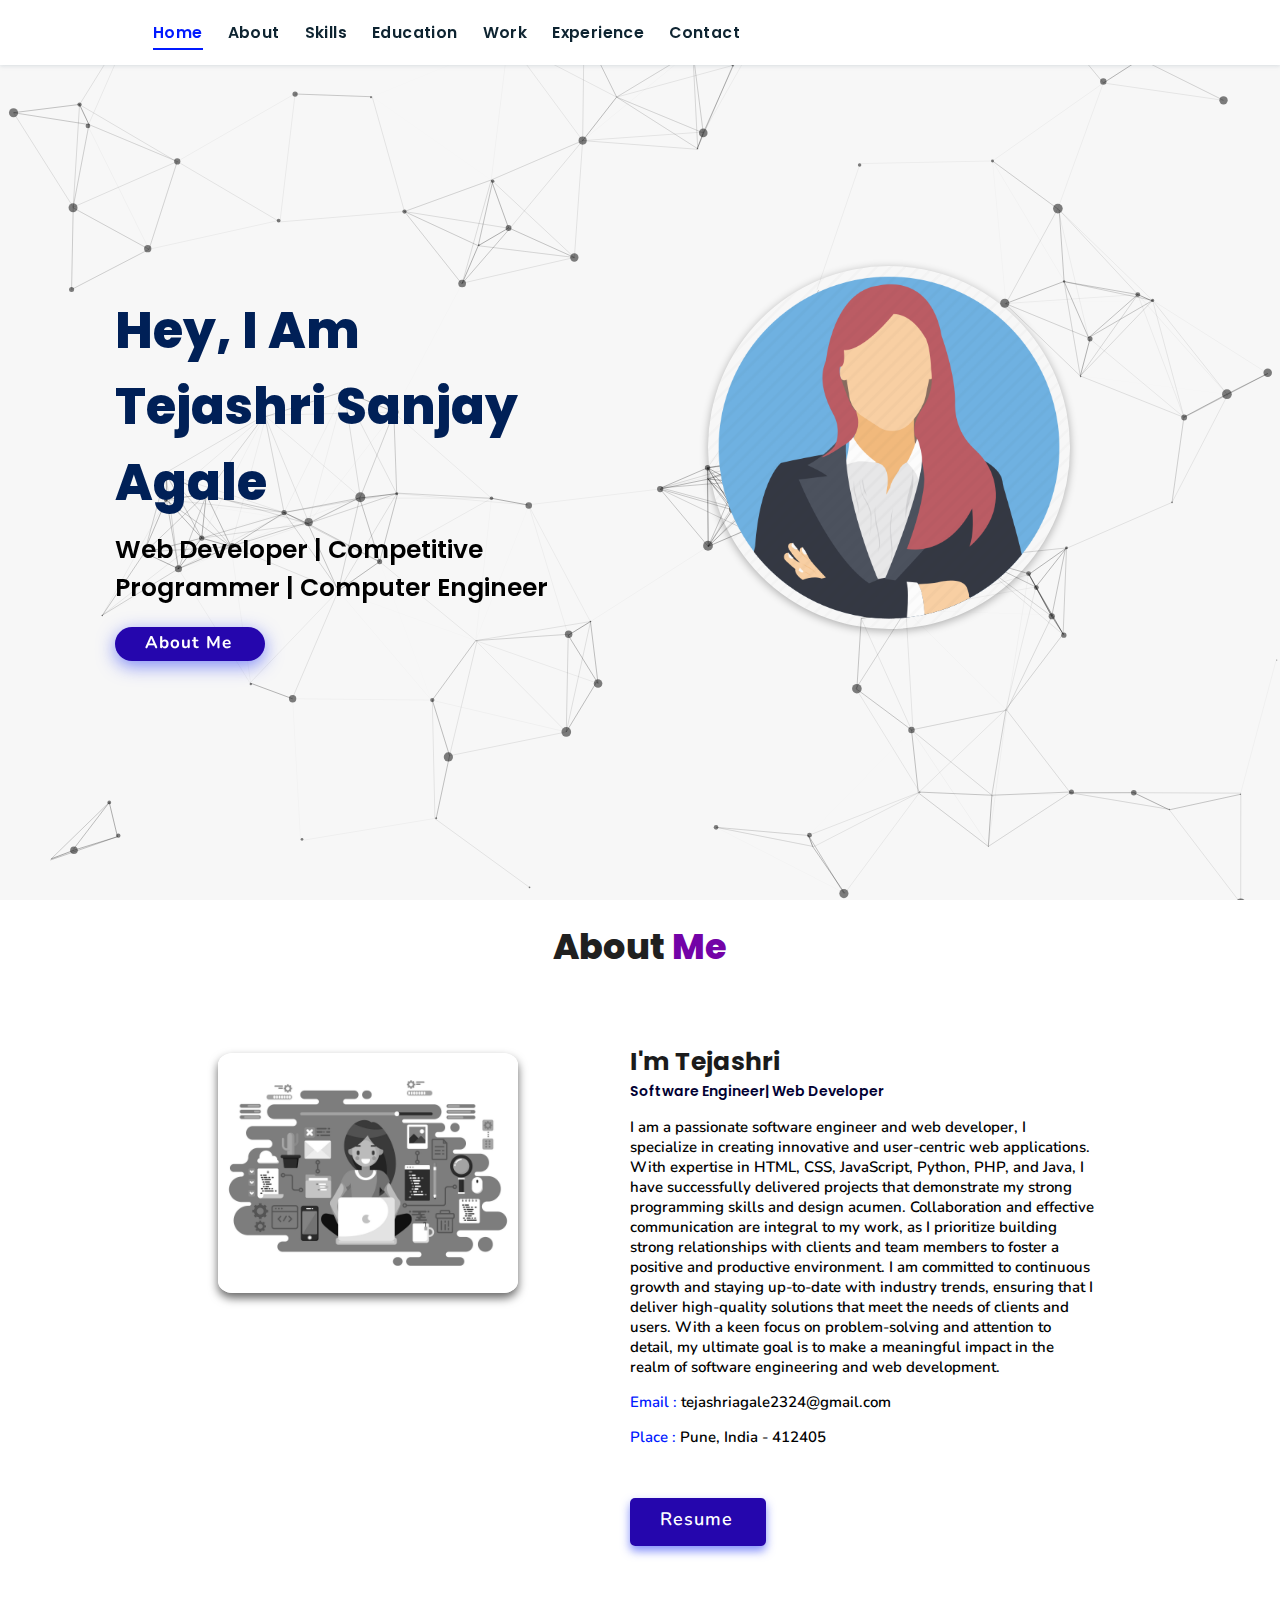
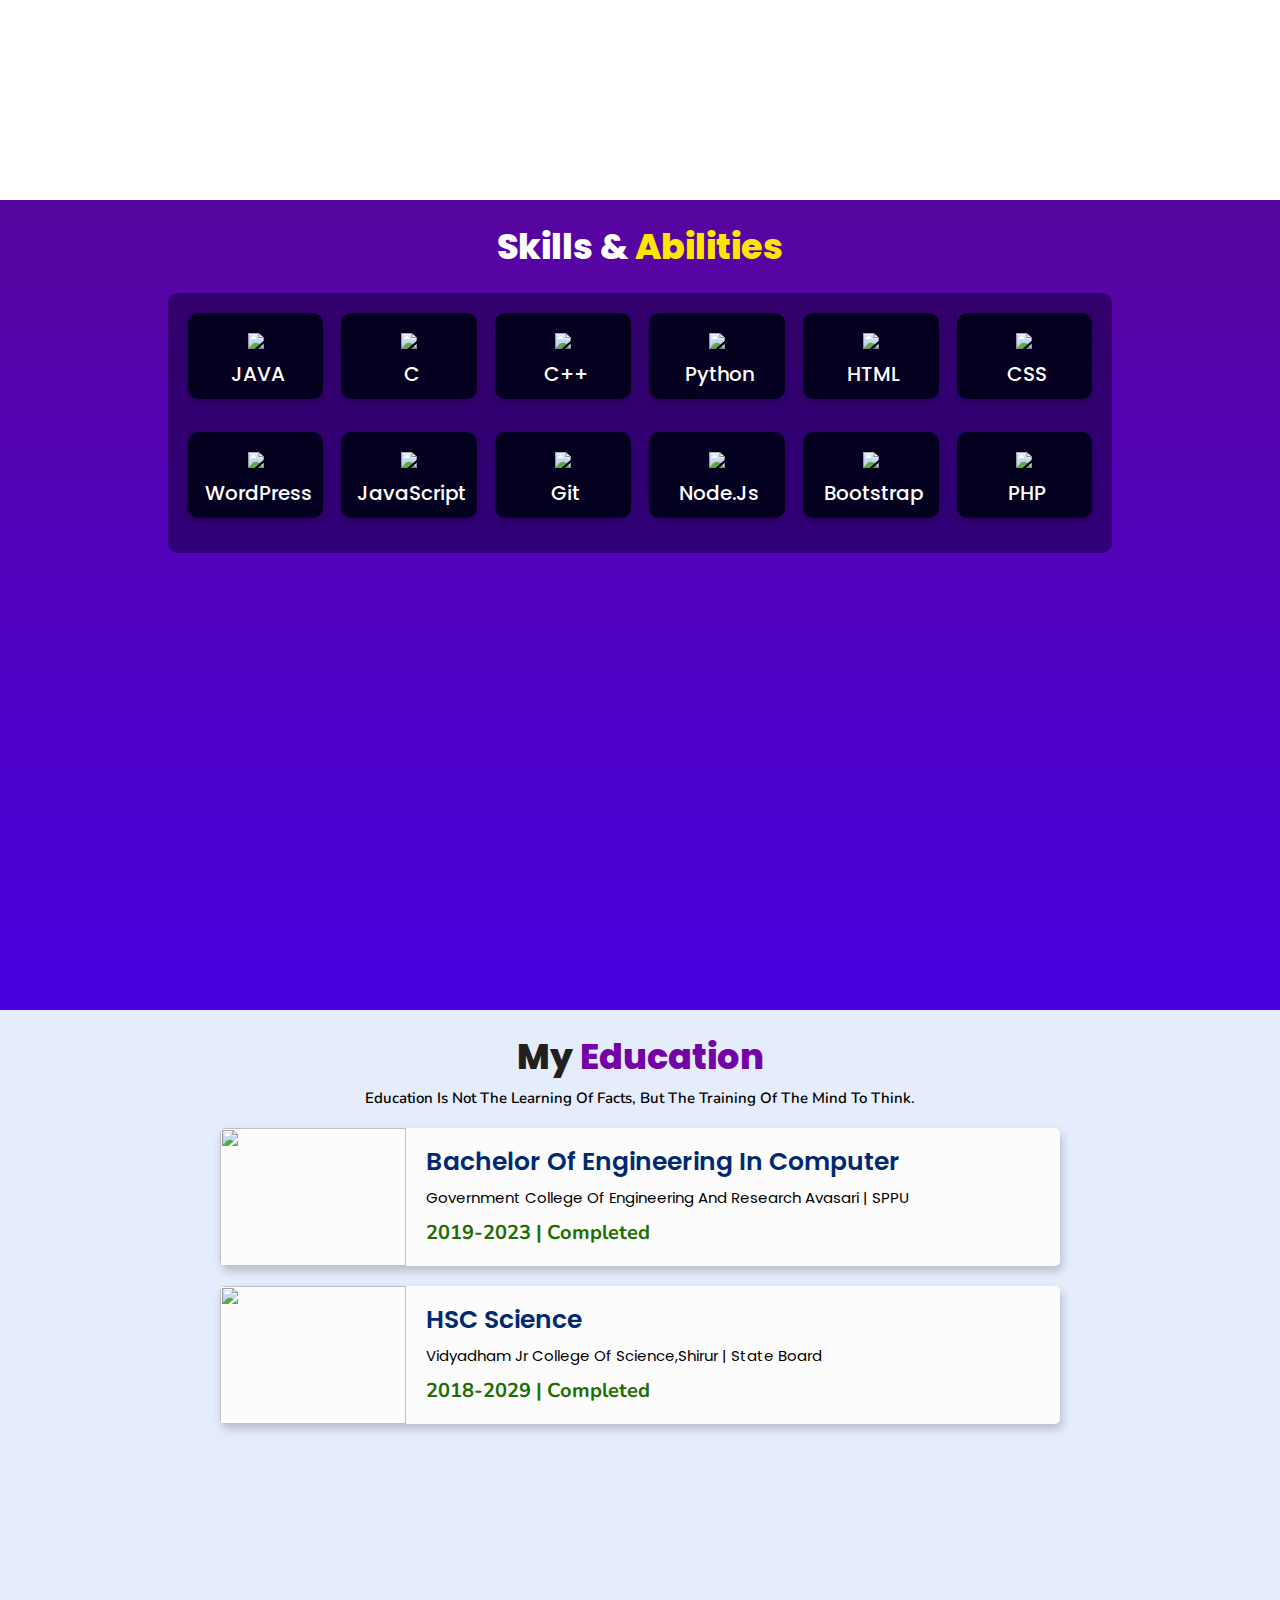
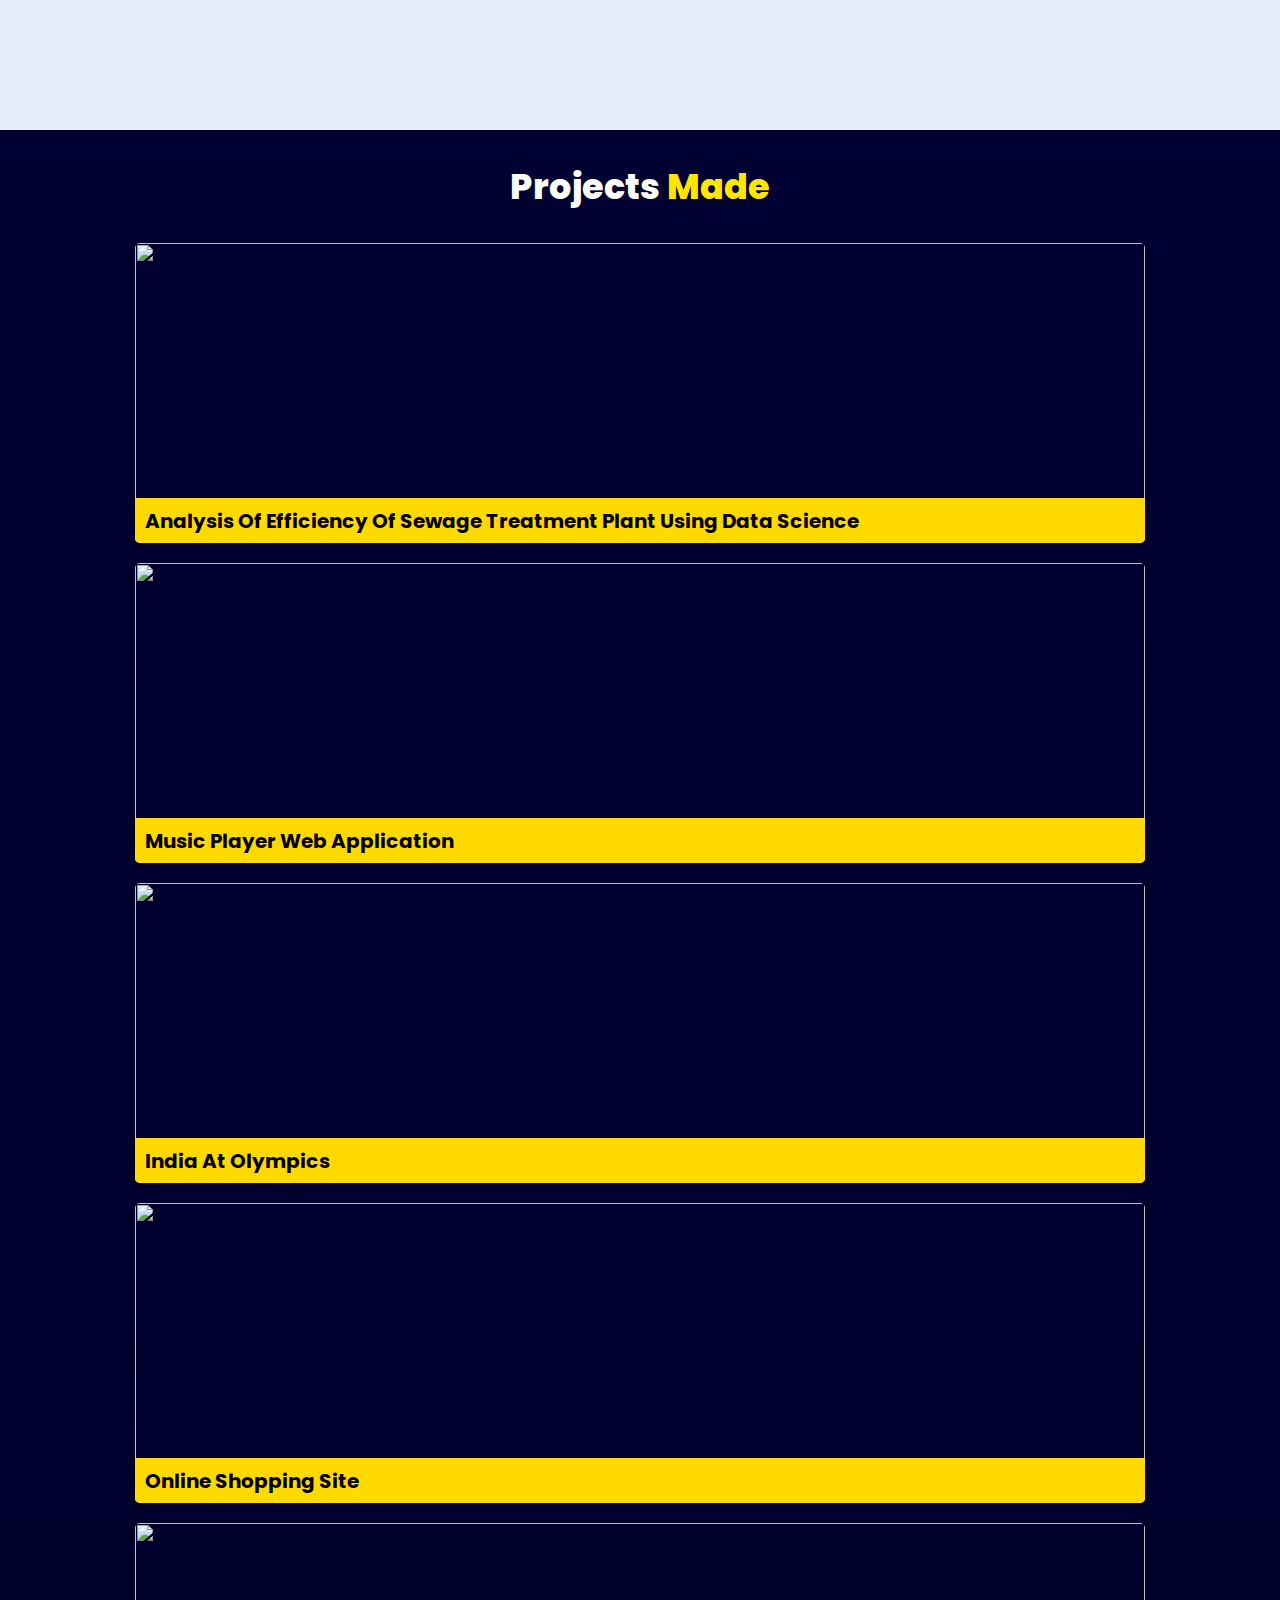
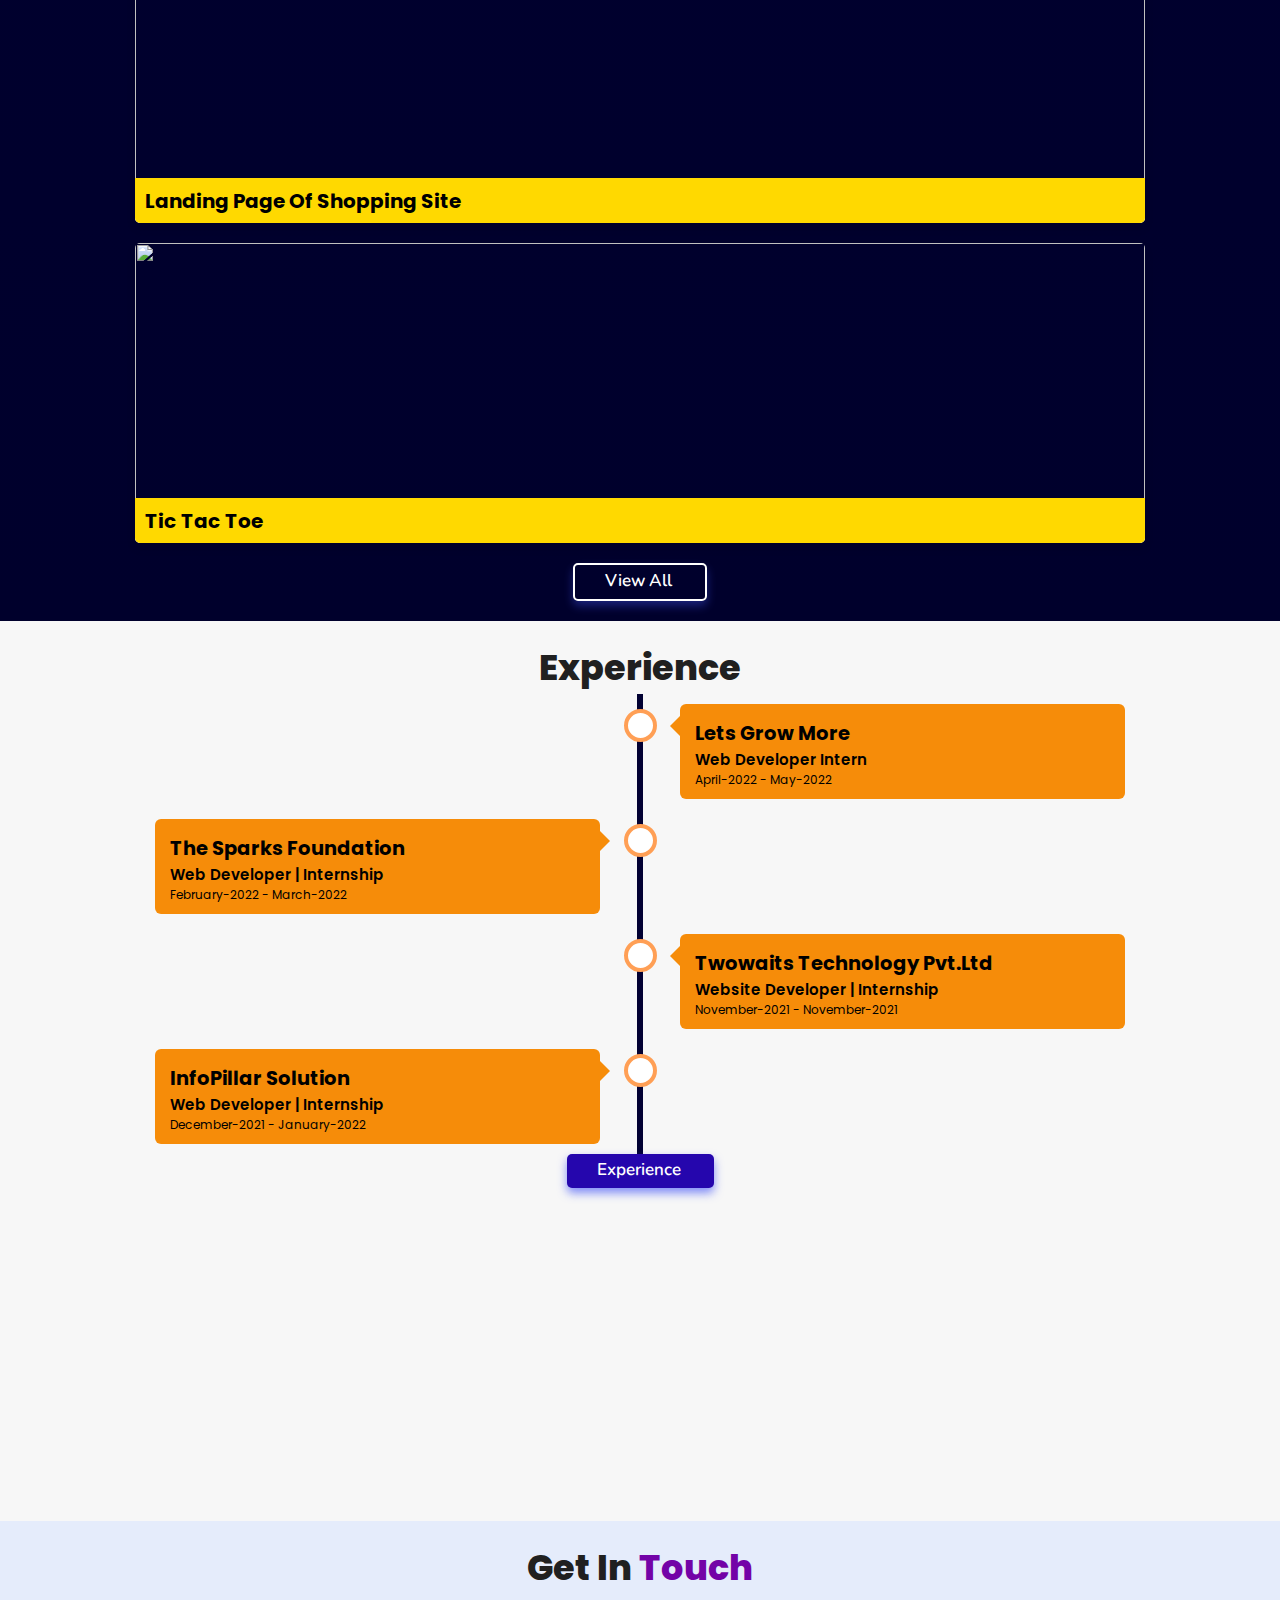
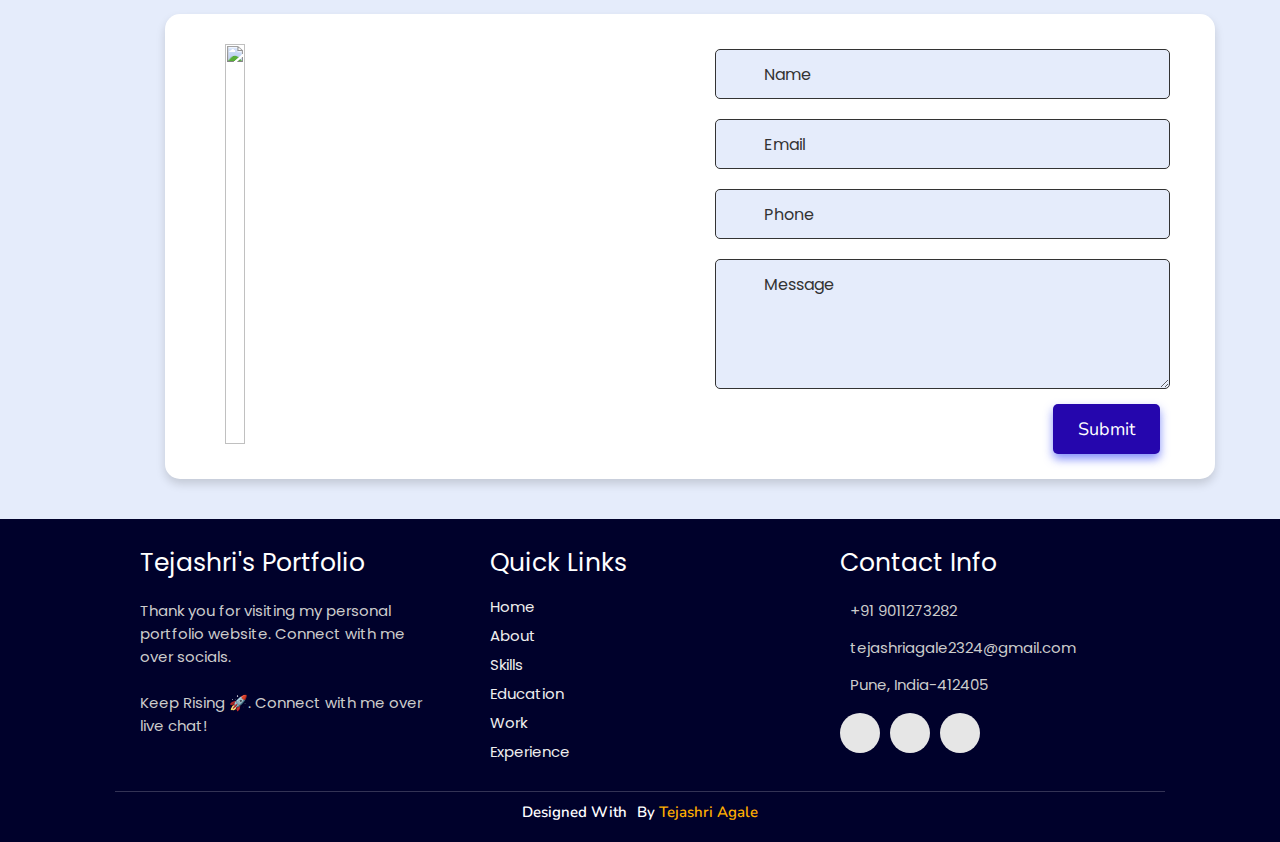
==== Portfolio/index.html @ bcb31e9d "Add files via upload" ====
<!DOCTYPE html>
<html lang="en">
<head>
    <meta charset="UTF-8">
    <meta http-equiv="X-UA-Compatible" content="IE=edge">
    <meta name="viewport" content="width=device-width, initial-scale=1.0">
    <!-- Custom CSS -->
    <link rel="stylesheet" href="./assets/css/style.css">
    <!-- Font Awesome -->
    <link rel="stylesheet" href="https://cdnjs.cloudflare.com/ajax/libs/font-awesome/5.15.3/css/all.min.css" integrity="sha512-iBBXm8fW90+nuLcSKlbmrPcLa0OT92xO1BIsZ+ywDWZCvqsWgccV3gFoRBv0z+8dLJgyAHIhR35VZc2oM/gI1w==" crossorigin="anonymous" referrerpolicy="no-referrer" />
    <link rel="icon" href="https://cdn1.iconfinder.com/data/icons/avatars-1-5/136/60-512.png" type="image/png">
<title>Tejashri Portfolio</title>
</head>
<body oncontextmenu="return false">

<!-- navbar starts -->
<header>


        <div id="menu" class="fas fa-bars"></div>
        <nav class="navbar">
            <ul>
            <li><a class="active" href="#home">Home</a></li>
            <li><a href="#about">About</a></li>
            <li><a href="#skills">Skills</a></li>
            <li><a href="#education">Education</a></li>
            <li><a href="#work">Work</a></li>
            <li><a href="#experience">Experience</a></li>
            <li><a href="#contact">Contact</a></li>
            </ul>
        </nav>
</header>
<!-- navbar ends -->


<!-- hero section starts -->
<section class="home" id="home">
    <div id="particles-js"></div>

    <div class="content">
    <h2>Hey, I am<br/>Tejashri Sanjay Agale <span></span></h2>
    <p>Web Developer | Competitive Programmer | Computer Engineer</p>
    <a href="#about" class="btn"><span>About Me</span>
      <i class="fas fa-arrow-circle-down"></i>
    </a>
   
    </div>
<div class="image">
    <img draggable="false" class="tilt" src="./assets/images/img1.png" alt="">
</div>
</section>
<!-- hero section ends -->


<!-- about section starts -->
<section class="about" id="about">
    <h2 class="heading"><i class="fas fa-user-alt"></i> About <span>Me</span></h2>
    
    <div class="row">

    <div class="image">
        <img draggable="false" class="tilt" src="./assets/images/img 3.jpg" alt="">
    </div>
    <div class="content">
        <h3>I'm Tejashri</h3>
        <span class="tag">Software Engineer| Web Developer</span>
        
        <p>I am a passionate software engineer and web developer, I specialize in creating innovative and user-centric web applications. With expertise in HTML, CSS, JavaScript, Python, PHP, and Java, I have successfully delivered projects that demonstrate my strong programming skills and design acumen. Collaboration and effective communication are integral to my work, as I prioritize building strong relationships with clients and team members to foster a positive and productive environment. I am committed to continuous growth and staying up-to-date with industry trends, ensuring that I deliver high-quality solutions that meet the needs of clients and users. With a keen focus on problem-solving and attention to detail, my ultimate goal is to make a meaningful impact in the realm of software engineering and web development. </p>
        
        <div class="box-container">
            <!-- <div class="box">
              <p><span> age: </span> 20</p>
              <p><span> phone : </span> +91 XXX-XXX-XXXX</p>
            </div> -->
            <div class="box">
              <p><span> email : </span> tejashriagale2324@gmail.com</p>
              <p><span> place : </span> Pune, India - 412405</p>
            </div>
        </div>
        
        <div class="resumebtn">
            <a href="https://drive.google.com/file/d/1EiVfkWmUukg3-1wNvngivh8pmgQcaEfN/view?usp=sharing" target="_blank" class="btn"><span>Resume</span>
                <i class="fas fa-chevron-right"></i>
            </a>
        </div>

    </div>
    </div>
</section>
<!-- about section ends -->

<!-- skills section starts -->
<section class="skills" id="skills">

    <h2 class="heading"><i class="fas fa-laptop-code"></i> Skills & <span>Abilities</span></h2>

    <div class="container">
          <div class="row" id="skillsContainer">

            <div class="bar">
              <div class="info">
                <img src="https://img.icons8.com/?size=70&id=13679&format=png"/>
                <span>JAVA</span>
              </div>
            </div> 
            <div class="bar">
              <div class="info">
                <img src="https://img.icons8.com/?size=70&id=40670&format=png"/>
                <span>C</span>
              </div>
              </div>
              <div class="bar">
                <div class="info">
                  <img src="https://img.icons8.com/?size=70&id=40669&format=png"/>
                  <span>C++</span>
                </div>
            </div> 
            <div class="bar">
              <div class="info">
                <img src="https://img.icons8.com/?size=70&id=13441&format=png"/>
                <span>Python</span>
              </div>
            </div> 
            <div class="bar">
              <div class="info">
                <img src="https://img.icons8.com/?size=70&id=EAUyKy3IwmqM&format=png"/>
                <span>HTML</span>
              </div>
            </div> 
            <div class="bar">
              <div class="info">
                <img src="https://img.icons8.com/?size=70&id=21278&format=png"/>
                <span>CSS</span>
              </div>
            </div> 
            <div class="bar">
              <div class="info">
                <img src="https://img.icons8.com/?size=70&id=13664&format=png"/>
                <span>WordPress</span>
              </div>
            </div> 
            <div class="bar">
              <div class="info">
                <img src="https://img.icons8.com/?size=70&id=108784&format=png"/>
                <span>JavaScript</span>
              </div>
            </div> 
            <div class="bar">
              <div class="info">
                <img src="https://img.icons8.com/?size=70&id=20906&format=png"/>
                <span>Git</span>
              </div>
            </div> 
            <div class="bar">
              <div class="info">
                <img src="https://img.icons8.com/?size=70&id=54087&format=png"/>
                <span>Node.js</span>
              </div>
            </div> 
            <div class="bar">
              <div class="info">
                <img src="https://img.icons8.com/?size=70&id=84710&format=png"/>
                <span>Bootstrap</span>
              </div>
            </div> 
            <div class="bar">
              <div class="info">
                <img src="https://img.icons8.com/?size=70&id=13460&format=png"/>
                <span>PHP</span>
              </div>
            </div> 

      </div>
</div>
</section>
<!-- skills section ends -->


<!-- education section starts -->
<section class="education" id="education">

  <h1 class="heading"><i class="fas fa-graduation-cap"></i> My <span>Education</span></h1>

    <p class="qoute">Education is not the learning of facts, but the training of the mind to think.</p>

    <div class="box-container">

    <div class="box">
        <div class="image">
        <img draggable="false" src="https://upload.wikimedia.org/wikipedia/commons/thumb/b/b7/Gcoeara.jpg/440px-Gcoeara.jpg" alt="">
        </div>
        <div class="content">
        <h3>Bachelor of Engineering in Computer</h3>
        <p>Government College of engineering and research avasari | SPPU</p>
        <h4>2019-2023 | Completed</h4>
        </div>
    </div>

    <div class="box">
      <div class="image">
      <img draggable="false" src="https://content3.jdmagicbox.com/comp/pune/y7/020pxx20.xx20.140117185426.y7y7/catalogue/vidyadham-prashala-shirur-pune-schools-fodginygiq.jpg" alt="">
      </div>
      <div class="content">
      <h3>HSC Science </h3>
      <p>Vidyadham jr college of science,shirur | State Board</p>
      <h4>2018-2029 | Completed</h4>
      </div>
    </div>

</div>
</section>
<!-- education section ends -->


<!-- work project section starts -->
<section class="work" id="work">

  <h2 class="heading"><i class="fas fa-laptop-code"></i> Projects <span>Made</span></h2>

  <div class="box-container">

    <div class="box tilt">
      <img draggable="false" src="https://www.cleantechwater.co.in/wp-content/uploads/2022/09/Sewage-Treatment-Plant-Used-in-India.jpg" alt="" />
      <div class="content">
        <div class="tag">
        <h3>Analysis of Efficiency of Sewage Treatment Plant using Data Science</h3>
        </div>
        <div class="desc">
          <p>The results emphasize the importance of data science in identifying areas for improvement in sewage treatment plants. By utilizing real-time data and advanced analytics, operators can make informed decisions to enhance process efficiency, reduce energy consumption, and improve overall environmental sustainability. Furthermore, the research highlights the potential for predictive modeling to forecast future plant performance, enabling proactive maintenance and avoiding potential issues.</p>
          <div class="btns">
    
            <a href="https://github.com/Tejashri2324/Analysis-Of-Working-Efficiency-Of-Sewage-Treatment-Plant-using-data-science/tree/main" class="btn" target="_blank">Code <i class="fas fa-code"></i></a>
            <a href="https://www.ijeast.com/papers/142-146,%20Tesma0712,IJEAST.pdf" class="btn" target="_blank">Research Paper <i class="fas fa-code"></i></a>
          </div>
        </div>
      </div>
    </div>
    

</div>
<div class="box-container">

  <div class="box tilt">
    <img draggable="false" src="https://c8.alamy.com/comp/2FRKFGN/single-continuous-line-art-music-library-like-learning-listen-apps-musical-symbol-note-online-design-one-stroke-sketch-outline-drawing-vector-2FRKFGN.jpg" alt="" />
    <div class="content">
      <div class="tag">
      <h3> Music Player Web Application</h3>
      </div>
      <div class="desc">
        <p>The music playing app website is a dynamic platform designed to provide users with an immersive and enjoyable music listening experience. With a sleek and intuitive user interface, the website offers a wide range of features and functionalities to cater to music lovers of all genres.</p>
        <div class="btns">
  
          <a href="https://github.com/Tejashri2324/Music-App" class="btn" target="_blank">Code <i class="fas fa-code"></i></a>
      
        </div>
      </div>
    </div>
  </div>
  

</div>
<div class="box-container">

  <div class="box tilt">
    <img draggable="false" src="https://wallpapercave.com/wp/wp4216235.jpg" alt="" />
    <div class="content">
      <div class="tag">
      <h3>India At Olympics</h3>
      </div>
      <div class="desc">
        <p>In today's generation cricket is a very well known game in India & thus people are mostly unaware about the sports that are played in Olympics. So we are taking initiative to make an informative website for Indian people where they will get to know about olympics sports & which player played which game and achievements of medals, We felt that the problem is lack of identification of Olympic Games.</p>
        <div class="btns">
  
          <a href="https://github.com/Tejashri2324/India_At_Olympics" class="btn" target="_blank">Code <i class="fas fa-code"></i></a>
           </div>
      </div>
    </div>
  </div>
  

</div>
<div class="box-container">

  <div class="box tilt">
    <img draggable="false" src="https://rcsdigital.com.au/wp-content/uploads/2021/07/digital-shopping-cart.jpg" alt="" />
    <div class="content">
      <div class="tag">
      <h3>Online Shopping site</h3>
      </div>
      <div class="desc">
        <p>Our shopping site aims to provide a comprehensive and enjoyable online shopping experience. With a wide selection of products, intuitive navigation, detailed product information, secure transactions, and excellent customer service, we strive to exceed our customers' expectations and become their go-to destination for all their shopping needs.</p>
        <div class="btns">
  
          <a href="https://github.com/Tejashri2324/Shopping-Website" class="btn" target="_blank">Code <i class="fas fa-code"></i></a>
           </div>
      </div>
    </div>
  </div>
  

</div>


<div class="box-container">

  <div class="box tilt">
    <img draggable="false" src="https://www.kserve.co.in/wp-content/uploads/2021/10/27.9.2021-Thumbnail-size-.png" alt="" />
    <div class="content">
      <div class="tag">
      <h3>Landing Page Of Shopping site</h3>
      </div>
      <div class="desc">
        <p>This landing page serves as the initial point of contact for users and plays a crucial role in attracting their attention and engaging them. The landing page of our shopping site is designed to provide a visually appealing and user-friendly experience. As users arrive on the page, they are greeted with a clean and modern layout that showcases our brand and the products we offe</p>
        <div class="btns">
  
          <a href="https://github.com/Tejashri2324/Landing-Page-Of-Shopping-Site" class="btn" target="_blank">Code <i class="fas fa-code"></i></a>
           </div>
      </div>
    </div>
  </div>
  

</div>
<div class="box-container">

  <div class="box tilt">
    <img draggable="false" src="https://www.thesprucecrafts.com/thmb/Y1ieOoKTZfVELQ-0KWHEuxMXXQ4=/1500x0/filters:no_upscale():max_bytes(150000):strip_icc()/tic-tac-toe-game-rules-412170_moreadvanced_3232-ac3d49ea18e344fab4a2c95d2ef0a3d3.jpg" alt="" />
    <div class="content">
      <div class="tag">
      <h3>Tic Tac Toe</h3>
      </div>
      <div class="desc">
        <p>Our Tic Tac Toe site offers a fun and engaging digital version of the classic game. Designed with simplicity and user-friendliness in mind, the site provides an enjoyable experience for players of all ages.</p>
        <div class="btns">
  
          <a href="https://github.com/Tejashri2324/Tic-Tac-Toe" class="btn" target="_blank">Code <i class="fas fa-code"></i></a>
           </div>
      </div>
    </div>
  </div>
  

</div>
<div class="viewall">
  <a href=" https://github.com/Tejashri2324" class="btn"><span>View All</span>
    <i class="fas fa-arrow-right"></i>
</a>
</div>

</section>
<!-- work project section ends -->

<!-- experience section starts -->
<section class="experience" id="experience">

  <h2 class="heading"><i class="fas fa-briefcase"></i> Experience </h2>

  <div class="timeline">

    <div class="container right">
      <div class="content">
        <div class="tag">
          <h2>Lets Grow More</h2>
        </div>
        <div class="desc">
            <h3>Web Developer Intern</h3>
            <p>April-2022 - May-2022</p>
        </div>
      </div>
    </div>

    <div class="container left">
      <div class="content">
        <div class="tag">
          <h2>The Sparks Foundation</h2>
        </div>
        <div class="desc">
            <h3>Web Developer | Internship</h3>
            <p>February-2022 - March-2022 </p>
        </div>
      </div>
    </div>

    <div class="container right">
      <div class="content">
        <div class="tag">
          <h2>Twowaits Technology Pvt.Ltd</h2>
        </div>
        <div class="desc">
            <h3>Website Developer | Internship</h3>
            <p>November-2021 - November-2021</p>
        </div>
      </div>
    </div>

    <div class="container left">
      <div class="content">
        <div class="tag">
          <h2>InfoPillar Solution</h2>
        </div>
        <div class="desc">
            <h3>Web Developer | Internship</h3>
            <p>December-2021 - January-2022</p>
        </div>
      </div>
    </div>

  <div class="morebtn">
    <a href="" class="btn"><span>Experience</span>
      <i class="fas fa-arrow-right"></i>
  </a>
  </div>

</div>

</section>
<!-- experience section ends -->

<!-- contact section starts -->
<section class="contact" id="contact">
  
  <h2 class="heading"><i class="fas fa-headset"></i> Get in <span>Touch</span></h2>

  <div class="container">
    <div class="content">
      <div class="image-box">
        <img draggable="false" src="https://thumbs.dreamstime.com/b/avatar-girl-black-hair-contact-us-information-service-vector-illustration-eps-81477751.jpg" alt="">
      </div>
      <form id="contact-form" action="mailto:tejashriagale2324@gmail.com" method="POST" enctype="text/plain">

      <div class="form-group">
        <div class="field">
          <input type="text" name="name" placeholder="Name" required>
          <i class='fas fa-user'></i>
        </div>
        <div class="field">
          <input type="text" name="email" placeholder="Email" required>
          <i class='fas fa-envelope'></i>
        </div>
        <div class="field">
          <input type="text" name="phone" placeholder="Phone">
          <i class='fas fa-phone-alt'></i>
        </div>
        <div class="message">
        <textarea placeholder="Message" name="message" required></textarea>
        <i class="fas fa-comment-dots"></i>
        </div>
        </div>
      <div class="button-area">
        <button type="submit">
          Submit <i class="fa fa-paper-plane"></i></button>
      </div>
    </form>
  </div>
  </div>
</section>
<!-- contact section ends -->


<!-- footer section starts -->
<section class="footer">

  <div class="box-container">

      <div class="box">
          <h3>Tejashri's Portfolio</h3>
          <p>Thank you for visiting my personal portfolio website. Connect with me over socials. <br/> <br/> Keep Rising 🚀. Connect with me over live chat!</p>
      </div>

      <div class="box">
          <h3>quick links</h3>
          <a href="#home"><i class="fas fa-chevron-circle-right"></i> home</a>
          <a href="#about"><i class="fas fa-chevron-circle-right"></i> about</a>
          <a href="#skills"><i class="fas fa-chevron-circle-right"></i> skills</a>
          <a href="#education"><i class="fas fa-chevron-circle-right"></i> education</a>
          <a href="#work"><i class="fas fa-chevron-circle-right"></i> work</a>
          <a href="#experience"><i class="fas fa-chevron-circle-right"></i> experience</a>
      </div>

      <div class="box">
          <h3>contact info</h3>
          <p> <i class="fas fa-phone"></i>+91 9011273282</p>
          <p> <i class="fas fa-envelope"></i>tejashriagale2324@gmail.com</p>
          <p> <i class="fas fa-map-marked-alt"></i>Pune, India-412405</p>
          <div class="share">

              <a href="https://www.linkedin.com/in/tejashri-agale-2324082001" class="fab fa-linkedin" aria-label="LinkedIn" target="_blank"></a>
              <a href="https://github.com/Tejashri2324" class="fab fa-github" aria-label="GitHub" target="_blank"></a>
              <a href="mailto:tejashriagale2324@gmail.com " class="fas fa-envelope" aria-label="Mail" target="_blank"></a>
            
          </div>
      </div>
  </div>

  <h1 class="credit">Designed with <i class="fa fa-heart pulse"></i> by <a href="https://www.linkedin.com/in/tejashri-agale-2324082001"> Tejashri Agale</a></h1>

</section>
<!-- footer section ends -->


<!-- scroll top btn -->
<a href="#home" aria-label="ScrollTop" class="fas fa-angle-up" id="scroll-top"></a>
<!-- scroll back to top -->


<!-- ==== ALL MAJOR JAVASCRIPT CDNS STARTS ==== -->
<!-- jquery cdn -->
<script src="https://cdnjs.cloudflare.com/ajax/libs/jquery/3.6.0/jquery.min.js" integrity="sha512-894YE6QWD5I59HgZOGReFYm4dnWc1Qt5NtvYSaNcOP+u1T9qYdvdihz0PPSiiqn/+/3e7Jo4EaG7TubfWGUrMQ==" crossorigin="anonymous" referrerpolicy="no-referrer"></script>

<!-- typed.js cdn -->
<script src="https://cdnjs.cloudflare.com/ajax/libs/typed.js/2.0.5/typed.min.js" integrity="sha512-1KbKusm/hAtkX5FScVR5G36wodIMnVd/aP04af06iyQTkD17szAMGNmxfNH+tEuFp3Og/P5G32L1qEC47CZbUQ==" crossorigin="anonymous" referrerpolicy="no-referrer"></script>

<!-- particle.js links -->
<script src="./assets/js/particles.min.js"></script>
<script src="./assets/js/app.js"></script>

<!-- vanilla tilt.js links -->
<script src="https://cdnjs.cloudflare.com/ajax/libs/vanilla-tilt/1.7.0/vanilla-tilt.min.js" integrity="sha512-SttpKhJqONuBVxbRcuH0wezjuX+BoFoli0yPsnrAADcHsQMW8rkR84ItFHGIkPvhnlRnE2FaifDOUw+EltbuHg==" crossorigin="anonymous" referrerpolicy="no-referrer"></script>

<!-- scroll reveal anim -->
<script src="https://unpkg.com/scrollreveal"></script>

<script
      type="text/javascript"
      src="https://cdn.jsdelivr.net/npm/emailjs-com@3/dist/email.min.js"
    ></script>

<!-- ==== ALL MAJOR JAVASCRIPT CDNS ENDS ==== -->

<script src="./assets/js/script.js"></script>

</body>
</html>
---- Portfolio/assets/css/style.css ----
@import url("https://fonts.googleapis.com/css2?family=Poppins:wght@400;600;700&display=swap");
@import url("https://fonts.googleapis.com/css2?family=Nunito:ital,wght@0,300;0,400;0,600;0,700;1,300;1,400&display=swap");

* {
  margin: 0;
  padding: 0;
  box-sizing: border-box;
  text-decoration: none;
  outline: none;
  border: none;
  text-transform: capitalize;
  transition: all 0.2s linear;
}
html {
  font-size: 62.5%;
  overflow-x: hidden;
  scroll-behavior: smooth;
}
body {
  background: #f7f7f7;
  font-family: "Poppins", sans-serif;
}

*::selection {
  background: #2b3dda;
  color: #fff;
}

html {
  font-size: 62.5%;
  overflow-x: hidden;
}
html::-webkit-scrollbar {
  width: 0.8rem;
}
html::-webkit-scrollbar-track {
  background: rgb(235, 202, 245);
}
html::-webkit-scrollbar-thumb {
  background: #420177;
}


/* navbar starts */
header {
  position: fixed;
  top: 0;
  left: 0;
  right: 0;
  z-index: 1000;
  display: flex;
  align-items: center;
  justify-content: space-between;
  padding: 1.7rem 10%;
  height: 6.5rem;
  background-color: #fff;
  box-shadow: 0 1px 4px rgba(146, 161, 176, 0.3);
}
section {
  min-height: 100vh;
  padding: 2rem 9%;
}
.heading {
  font-size: 3.5rem;
  color: rgb(32, 32, 32);
  font-weight: 800;
  text-align: center;
}
.heading span {
  color: rgb(115, 3, 167);
}
header .logo {
  font-size: 1.9rem;
  font-weight: 800;
  text-decoration: none;
  color: #0e2431;
}
header .logo i {
  font-size: 2.2rem;
}
header .logo:hover {
  color: #fc8c05;
}
header .navbar ul {
  list-style: none;
  display: flex;
  justify-content: center;
  align-items: center;
}
header .navbar li {
  margin-left: 2.5rem;
}
header .navbar ul li a {
  font-size: 1.57rem;
  color: #0e2431;
  font-weight: 600;
  text-decoration: none;
  letter-spacing: 0.04rem;
  transition: 0.2s;
}
header .navbar ul li a.active,
header .navbar ul li a:hover {
  color: #011aff;
  border-bottom: 0.2rem solid #011aff;
  padding: 0.5rem 0;
}
/* navbar ends */

/* hamburger icon starts*/
#menu {
  font-size: 3rem;
  cursor: pointer;
  color: rgb(24, 2, 63);
  display: none;
}
@media (max-width: 768px) {
  #menu {
    display: block;
  }
  header .navbar {
    position: fixed;
    top: 6.5rem;
    right: -120%;
    width: 75%;
    height: 100%;
    text-align: left;
    align-items: flex-start;
    background-color: #0e0f31;
  }
  header .navbar ul {
    flex-flow: column;
    padding: 1rem;
  }
  header .navbar ul li {
    text-align: center;
    width: 100%;
    margin: 1rem 0;
    border-radius: 0.5rem;
    width: 26rem;
  }
  header .navbar ul li a {
    display: block;
    padding: 1rem;
    text-align: left;
    color: #fff;
    font-size: 2rem;
  }
  header .navbar ul li a.active,
  header .navbar ul li a:hover {
    padding: 1rem;
    color: #fff;
    border-radius: 0.5rem;
    border-bottom: 0.5rem solid #011aff;
  }
  .fa-times {
    transform: rotate(180deg);
  }
  header .navbar.nav-toggle {
    right: 0;
  }
}
/* hamburger icon ends */

/* hero section starts*/
.home {
  position: relative;
  display: flex;
  flex-wrap: wrap;
  gap: 1.5rem;
  min-height: 100vh;
  align-items: center;
}
.home #particles-js {
  position: absolute;
  top: 0;
  left: 0;
  height: 100%;
  width: 100%;
}
.home::before {
  content: "";
  position: absolute;
  top: 0;
  left: 0;
  height: 100%;
  width: 100%;
}
.home .content {
  flex: 1 1 40rem;
  padding-top: 1rem;
  z-index: 1;
}
.home .image {
  flex: 1 1 40rem;
  z-index: 1;
}
.home .image img {
  width: 70%;
  margin-left: 6rem;
  border-radius: 50%;
  box-shadow: 0 2px 8px rgba(0, 0, 0, 0.3);
  cursor: pointer;
}
.home .image img:hover {
  box-shadow: 0 5px 15px rgba(0, 0, 0, 0.5);
}
.home .content h2 {
  font-size: 5rem;
  font-weight: 800;
  color: #002057;
}
.home .content h2 span {
  font-size: 5rem;
  font-weight: 800;
  color: #ff7b00;
}
.home .content p {
  font-size: 2.5rem;
  color: #000;
  font-weight: 600;
  padding: 1rem 0;
}
.home .content p span {
  font-size: 2.5rem;
  color: rgb(148, 8, 8);
  font-weight: 600;
  padding: 1rem 0;
}
.home .btn {
  margin-top: 1rem;
  position: absolute;
  line-height: 0;
  padding: 1.6rem 3rem;
  border-radius: 4em;
  transition: 0.5s;
  color: #fff;
  background: #2506ad;
  box-shadow: 0px 5px 18px rgba(48, 68, 247, 0.6);
  font-family: "Nunito", sans-serif;
}
.home .btn span {
  font-weight: 700;
  font-size: 1.7rem;
  letter-spacing: 0.1rem;
}
.home .btn i {
  margin-left: 0.3rem;
  font-size: 1.5rem;
  transition: 0.3s;
}
.home .btn:hover {
  background: #1a047e;
}
.home .btn:hover i {
  transform: translateX(5px);
}
/* social icons start */
.socials {
  position: relative;
  margin-top: 9rem;
}
.socials .social-icons {
  padding-left: 0;
  margin-bottom: 0;
  list-style: none;
}
.socials .social-icons li {
  display: inline-block;
  margin-bottom: 14px;
}
.social-icons a {
  font-size: 2rem;
  display: inline-block;
  line-height: 44px;
  color: #00d9ff;
  background-color: #09011b;
  width: 44px;
  height: 44px;
  text-align: center;
  margin-right: 8px;
  border-radius: 100%;
  -webkit-transition: all 0.2s linear;
  -o-transition: all 0.2s linear;
  transition: all 0.2s linear;
}
.social-icons a:active,
.social-icons a:focus,
.social-icons a:hover {
  color: #fff;
  background-color: #0685da;
}
.social-icons a.github:hover {
  background-color: #0e0e0e;
}
.social-icons a.twitter:hover {
  background-color: #00aced;
}
.social-icons a.linkedin:hover {
  background-color: #007bb6;
}
.social-icons a.dev:hover {
  background-color: #070707;
}
.social-icons a.instagram:hover {
  background-color: #ee00da;
}
/* social icons end */

/* hero media queries starts*/
@media (max-width: 450px) {
  .home .btn {
    margin: 4rem 0;
  }
  .socials {
    margin-top: 12rem;
  }
  .home .image img {
    margin-top: -12rem;
  }
  .home .content p {
    font-size: 2.2rem;
  }
  .home .content p span {
    font-size: 2.2rem;
  }
}
/* hero media queries ends*/
/* hero section end */

/* about section starts */
.about {
  background: rgb(255, 255, 255);
}
.about .row {
  display: flex;
  flex-direction: row;
  gap: 2rem;
  flex-wrap: wrap;
  padding: 4rem;
}
.about .row .image {
  text-align: center;
  flex: 1 1 35rem;
}
.about .row .image img {
  margin: 4rem;
  width: 30rem;
  height: auto;
  border-radius: 5%;
  box-shadow: 0 5px 10px rgba(0, 0, 0, 0.6);
  mix-blend-mode: luminosity;
  transition: 0.3s;
  cursor: pointer;
}
.about .row .image img:hover {
  mix-blend-mode: normal;
}
.about .row .content {
  flex: 1 1 45rem;
  padding: 3rem;
}
.about .row .content h3 {
  color: rgb(27, 27, 27);
  font-size: 2.5rem;
}
.about .row .content .tag {
  font-size: 1.4rem;
  color: #020133;
  font-weight: 600;
  margin-top: 1rem;
}
.about .row .content p {
  font-size: 1.5rem;
  margin-top: 1.5rem;
  font-family: "Nunito";
  font-weight: 600;
  text-transform: none;
}
.about .row .content .box-container {
  display: flex;
  flex-wrap: wrap;
  gap: 1.5rem;
  font-family: "Nunito";
  font-weight: 600;
}
.about .row .content .box-container .box p {
  text-transform: none;
}
.about .row .content .box-container .box p span {
  color: #011aff;
}
.resumebtn {
  margin-top: 6rem;
}
.resumebtn .btn {
  padding: 1.7rem 3rem;
  border-radius: 0.5em;
  transition: 0.3s;
  color: #fff;
  background: #2506ad;
  box-shadow: 0px 5px 10px rgba(48, 68, 247, 0.6);
  font-family: "Nunito", sans-serif;
}
.resumebtn .btn span {
  font-weight: 600;
  font-size: 1.8rem;
  letter-spacing: 0.1rem;
}
.resumebtn .btn i {
  margin-left: 0.3rem;
  font-size: 1.2rem;
  transition: 0.3s;
}
.resumebtn .btn:hover {
  background: #1a047e;
}
.resumebtn .btn:hover i {
  transform: translateX(5px);
}
/* about media queries starts*/
@media screen and (max-width: 600px) {
  .about .row .image {
    margin-top: 2rem;
  }
  .about .row .image img {
    margin: 0 auto;
    width: 80%;
    mix-blend-mode: normal;
  }
  .about .row {
    padding: 0.5rem;
    margin-bottom: 7rem;
  }
  .about .row .content {
    padding: 1rem;
  }
  .about .row .content .box-container {
    gap: 0;
  }
}
/* about media queries ends*/
/* about section ends */

/* skills section starts */
.skills {
  min-height: 90vh;
  background: linear-gradient(to bottom, #57059e, #4a00e0);
}
.skills h2 {
  color: #fff;
}
.skills .heading span {
  color: rgb(255, 230, 0);
}
.skills .container {
  background: rgba(0, 0, 22, 0.4);
  color: #fff;
  border-radius: 1rem;
  padding: 2rem;
  width: 90%;
  margin: auto;
  margin-top: 2rem;
}
.skills .container .row {
  display: grid;
  grid-template-columns: repeat(6, 1fr);
  flex-wrap: wrap;
  gap: 1.8rem;
}
.skills .container .bar {
  margin-bottom: 15px;
  padding: 10px;
  border-radius: 1rem;
  box-shadow: 0 4px 10px rgba(0, 0, 0, 0.2);
  background: rgba(0, 0, 22, 0.9);
  transition: 0.2s;
}
.skills .container .bar:hover {
  box-shadow: 0 8px 10px rgba(0, 2, 68, 0.8) !important;
  background-color: rgba(0, 0, 0, 0.9) !important;
}
.skills .container .bar .info {
  display: flex;
  flex-direction: column;
  align-items: center;
  gap: 1rem;
  margin-top: 1rem;
}
.skills .container .bar .info i {
  font-size: 4rem;
}
.skills .container .bar .info span {
  font-size: 2rem;
  font-weight: 500;
  font-family: "Poppins";
  margin-left: 0.5rem;
}
/* skills media queries starts*/
@media screen and (max-width: 600px) {
  .skills .container {
    padding: 0;
    margin: 0;
  }
  .skills .container .row {
    grid-template-columns: repeat(2, 1fr);
    margin: 1rem;
    padding: 2rem 0.2rem 2rem 0.2rem;
    gap: 1rem;
  }
  .skills .container {
    margin-top: 5px;
    width: 100%;
  }
}
/* skills media queries ends*/
/* skills section ends */

/* education section starts */
.education {
  background: #e5ecfb;
  min-height: 80vh;
}
.education .qoute {
  font-size: 1.5rem;
  text-align: center;
  font-family: "Nunito", sans-serif;
  font-weight: 600;
  margin-top: 0.5rem;
}
.education .box-container {
  display: flex;
  flex-wrap: wrap;
  justify-content: center;
  align-items: center;
  flex-direction: column;
}
.education .box-container .box {
  display: flex;
  flex-direction: row;
  width: 80%;
  border-radius: 0.5rem;
  box-shadow: 0.2rem 0.5rem 1rem rgba(0, 0, 0, 0.2);
  text-align: center;
  position: relative;
  margin-top: 2rem;
  overflow: hidden;
  transition: 0.3s;
  background: rgb(252, 252, 252);
}
.education .box-container .box:hover {
  transform: scale(1.03);
  box-shadow: 1rem 0.5rem 1.2rem rgba(0, 0, 0, 0.3);
}
.education .box-container .box .image {
  flex: 1 1 20rem;
  width: 100%;
}
.education .box-container .box img {
  object-fit: cover;
  position: relative;
  width: 100%;
  height: 100%;
}
.education .box-container .box .content {
  position: relative;
  display: flex;
  flex-direction: column;
  padding: 1rem;
  flex-wrap: wrap;
  flex: 1 1 70rem;
}
.education .box-container .box .content h3 {
  font-size: 2.5rem;
  color: #012970;
  padding: 0.5rem 0;
  font-weight: 600;
  text-align: left;
  margin-left: 1rem;
}
.education .box-container .box .content p {
  font-size: 1.5rem;
  margin-left: 1rem;
  text-align: left;
}
.education h4 {
  font-size: 2rem;
  color: rgb(34, 109, 0);
  text-align: left;
  margin: 1rem;
  font-family: "Nunito", sans-serif;
  font-weight: 700;
}

/* education media queries starts*/
@media screen and (max-width: 600px) {
  .education .box-container .box {
    flex-direction: column;
    width: 100%;
  }
  .education .box-container .box .image {
    width: 100%;
    height: 25rem;
  }
  .education .box-container .box img {
    width: 100%;
  }
  .education .box-container .box .content {
    position: relative;
    display: flex;
    flex-direction: column;
    padding: 1rem;
    flex-wrap: wrap;
    flex: 0;
  }
  .education .btns {
    margin-top: 2rem;
    margin-left: 1rem;
    margin-right: 1rem;
    flex-wrap: wrap;
  }
}
/* education media queries ends*/
/* education section ends */

/* work section starts */
.work {
  /* background: #010124; */
  background: linear-gradient(to bottom, #000031, #00002c);
}
.work h2 {
  color: #fff;
  padding: 1rem;
}
.work .heading span {
  color: rgb(255, 230, 0);
}
.work .box-container {
  display: flex;
  flex-wrap: wrap;
  gap: 1.5rem;
  margin: 2rem;
}
.work .box-container .box {
  flex: 1 1 30rem;
  border-radius: 0.5rem;
  box-shadow: 0 0.5rem 1rem rgba(0, 0, 0, 0.1);
  position: relative;
  overflow: hidden;
  height: 30rem;
}
.work .box-container .box img {
  height: 100%;
  width: 100%;
  object-fit: cover;
}
.work .box-container .box .content {
  height: 100%;
  width: 100%;
  position: absolute;
  top: 85%;
  left: 0;
  background: rgba(255, 255, 255, 0.9);
  display: flex;
  flex-direction: column;
}
.work .box-container .box .content .tag {
  display: flex;
  flex-direction: row;
  justify-content: space-between;
  align-items: center;
  height: 4.5rem;
  width: 100%;
  padding-left: 1rem;
  background: #ffd900;
}
.work .box-container .box .content .tag h3 {
  font-size: 2rem;
}
.work .box-container .box:hover .content {
  top: 25%;
}
.work .desc {
  margin: 2rem;
  display: flex;
  flex-direction: column;
  justify-content: center;
}
.work .desc p {
  font-size: 1.5rem;
}
.work .desc .btns {
  display: flex;
  justify-content: space-between;
  width: 100%;
  margin-top: 2rem;
}
.work .desc .btns .btn {
  line-height: 0;
  display: inline;
  padding: 1.5rem 2.5rem;
  border-radius: 0.5rem;
  font-size: 1.5rem;
  color: #fff;
  background: rgb(12, 12, 12);
  margin-right: 2rem;
}
.work .desc .btns .btn:hover {
  background: #310ae0f5;
}
.work .viewall {
  display: flex;
  justify-content: center;
}
.work .viewall .btn {
  position: relative;
  line-height: 0;
  padding: 1.6rem 3rem;
  border-radius: 0.5em;
  transition: 0.5s;
  color: rgb(255, 255, 255);
  font-weight: 700;
  border: 2px solid #fff;
  box-shadow: 0px 5px 10px rgba(65, 84, 241, 0.4);
  text-align: center;
}
.work .viewall .btn span {
  font-weight: 600;
  font-size: 1.7rem;
  font-family: "Nunito", sans-serif;
}
.work .viewall .btn i {
  margin-left: 0.3rem;
  font-size: 1.5rem;
  transition: 0.3s;
}
.work .viewall .btn:hover {
  background: #fff;
  color: #000;
}
.work .viewall .btn:hover i {
  transform: translateX(5px);
}
/* work section ends */

/* experience section starts */
.experience .timeline {
  position: relative;
  max-width: 1200px;
  margin: 0 auto;
}
.experience .timeline::after {
  content: "";
  position: absolute;
  width: 6px;
  background: #020133;
  top: 0;
  bottom: 0;
  left: 50%;
  margin-left: -3px;
  z-index: -2;
}
.experience .container {
  padding: 10px 40px;
  position: relative;
  background-color: inherit;
  width: 50%;
}
/*circles on timeline*/
.experience .container::after {
  content: "\f0b1";
  position: absolute;
  width: 25px;
  height: 25px;
  right: -17px;
  background-color: rgb(255, 255, 255);
  border: 4px solid #ff9f55;
  top: 15px;
  border-radius: 50%;
  z-index: 100;
  font-size: 1.89rem;
  text-align: center;
  font-weight: 600;
  color: #02094b;
  font-family: "Font Awesome\ 5 Free";
}
.experience .left {
  left: 0;
}
.experience .right {
  left: 50%;
}
/* arrows pointing right */
.experience .left::before {
  content: " ";
  height: 0;
  position: absolute;
  top: 22px;
  width: 0;
  z-index: 1;
  right: 30px;
  border: medium solid #f68c09;
  border-width: 10px 0 10px 10px;
  border-color: transparent transparent transparent #f68c09;
}
/* arrows pointing left  */
.experience .right::before {
  content: " ";
  height: 0;
  position: absolute;
  top: 22px;
  width: 0;
  z-index: 1;
  left: 30px;
  border: medium solid #f68c09;
  border-width: 10px 10px 10px 0;
  border-color: transparent #f68c09 transparent transparent;
}
.experience .right::after {
  left: -16px;
}
.experience .content {
  background-color: #f68c09;
  position: relative;
  border-radius: 6px;
}
.experience .content .tag {
  font-size: 1.3rem;
  padding-top: 1.5rem;
  padding-left: 1.5rem;
}
.experience .content .desc {
  margin-left: 1.5rem;
  padding-bottom: 1rem;
}
.experience .content .desc h3 {
  font-size: 1.5rem;
  font-weight: 600;
}
.experience .content .desc p {
  font-size: 1.2rem;
}
/* view all button */
.morebtn {
  display: flex;
  justify-content: center;
}
.morebtn .btn {
  position: relative;
  line-height: 0;
  padding: 1.6rem 3rem;
  border-radius: 0.5em;
  transition: 0.5s;
  color: #fff;
  background: #2506ad;
  box-shadow: 0px 5px 10px rgba(48, 68, 247, 0.6);
  text-align: center;
}
.morebtn .btn span {
  font-weight: 600;
  font-size: 1.7rem;
  font-family: "Nunito", sans-serif;
}
.morebtn .btn i {
  margin-left: 0.3rem;
  font-size: 1.5rem;
  transition: 0.3s;
}
.morebtn .btn:hover {
  background: #1a047e;
}
.morebtn .btn:hover i {
  transform: translateX(5px);
}

/* Media queries - Responsive timeline on screens less than 600px wide */
@media screen and (max-width: 600px) {
  .experience {
    min-height: 80vh;
  }
  .experience .timeline {
    margin-top: 2rem;
  }
  .experience .timeline::after {
    left: 31px;
  }
  .experience .container {
    width: 100%;
    padding-left: 8rem;
    padding-right: 2rem;
  }
  .experience .container::after {
    font-size: 2.2rem;
  }
  .experience .container::before {
    left: 61px;
    border: medium solid #f68c09;
    border-width: 10px 10px 10px 0;
    border-color: transparent #f68c09 transparent transparent;
  }
  .experience .left::after {
    left: 15px;
  }
  .experience .right::after {
    left: 15px;
  }
  .experience .right {
    left: 0%;
  }
  .morebtn {
    margin-top: 3rem;
  }
}
/* experience media queries ends */
/* experience section ends */

/* contact section starts */
.contact {
  background: #e5ecfb;
  min-height: 60vh;
}
.contact .container {
  max-width: 1050px;
  width: 100%;
  background: #fff;
  border-radius: 1.5rem;
  margin: 2rem 5rem;
  box-shadow: 0 5px 10px rgba(0, 0, 0, 0.15);
}
.contact .container .content {
  display: flex;
  align-items: center;
  justify-content: space-between;
  padding: 2.5rem 2rem;
}
.contact .content .image-box {
  max-width: 60%;
  margin-left: 4rem;
}
.contact .content .image-box img {
  width: 100%;
  height: 40rem;
  position: relative;
}
.contact .content form {
  width: 45%;
  margin-right: 3.5rem;
}
form .form-group {
  display: flex;
  flex-direction: column;
  justify-content: center;
}
.form-group .field {
  height: 50px;
  display: flex;
  position: relative;
  margin: 1rem;
  width: 100%;
}
form i {
  position: absolute;
  top: 50%;
  left: 18px;
  color: rgb(51, 51, 51);
  font-size: 17px;
  pointer-events: none;
  transform: translateY(-50%);
}
form .field input,
form .message textarea {
  width: 100%;
  height: 100%;
  outline: none;
  padding: 0 16px 0 48px;
  font-size: 16px;
  font-family: "Poppins", sans-serif;
  border-radius: 5px;
  border: 1px solid rgb(51, 51, 51);
  background: #e5ecfb;
}
.field input::placeholder,
.message textarea::placeholder {
  color: rgb(51, 51, 51);
}
.field input:focus,
.message textarea:focus {
  padding-left: 47px;
  border: 2px solid rgb(115, 3, 167);
}
.field input:focus ~ i,
.message textarea:focus ~ i {
  color: rgb(115, 3, 167);
}
form .message {
  position: relative;
  margin: 1rem;
  width: 100%;
}
form .message i {
  top: 25px;
  font-size: 20px;
  left: 15px;
}
form .message textarea {
  min-height: 130px;
  max-height: 230px;
  max-width: 100%;
  min-width: 100%;
  padding: 12px 20px 0 48px;
}
form .message textarea::-webkit-scrollbar {
  width: 0px;
}
form .button-area {
  display: flex;
  float: right;
  flex-direction: row-reverse;
}
.button-area button {
  color: #fff;
  border: none;
  outline: none;
  font-size: 1.8rem;
  cursor: pointer;
  border-radius: 5px;
  padding: 13px 25px;
  background: #2506ad;
  box-shadow: 0px 5px 10px rgba(48, 68, 247, 0.6);
  transition: 0.3s ease;
  font-family: "Nunito", sans-serif;
}
.button-area button:hover {
  background: #421cecf5;
}
.button-area span {
  font-size: 17px;
  padding: 1rem;
  display: none;
}
.button-area button i {
  position: relative;
  top: 6px;
  left: 2px;
  font-size: 1.5rem;
  transition: 0.3s;
  color: #fff;
}
.button-area button:hover i {
  left: 8px;
}
/* contact section media queries starts */
@media (max-width: 900px) {
  .contact {
    min-height: 70vh;
  }
  .contact .container {
    margin: 3rem 0 2rem 0;
  }
  .contact .container .content {
    padding: 18px 12px;
  }
  .contact .content .image-box {
    display: none;
  }
  .contact .content form {
    width: 100%;
    margin-right: 2rem;
  }
}
/* contact section media queries ends */
/* contact section ends */

/* footer section starts */
.footer {
  min-height: auto;
  padding-top: 0;
  background: rgb(0, 1, 43);
}
.footer .box-container {
  display: flex;
  justify-content: center;
  flex-wrap: wrap;
}
.footer .box-container .box {
  flex: 1 1 25rem;
  margin: 2.5rem;
}
.footer .box-container .box h3 {
  font-size: 2.5rem;
  color: #fff;
  padding-bottom: 1rem;
  font-weight: normal;
}
.footer .box-container .box p {
  font-size: 1.5rem;
  color: #ccc;
  padding: 0.7rem 0;
  text-transform: none;
}
.footer .box-container .box p i {
  padding-right: 1rem;
  color: #ffae00;
}
.footer .box-container .box a {
  font-size: 1.5rem;
  color: rgb(238, 238, 238);
  padding: 0.3rem 0;
  display: block;
}
.footer .box-container .box a:hover {
  color: #ffae00;
}
.footer .box-container .box .share {
  display: flex;
  flex-wrap: wrap;
  padding: 1rem 0;
}
.footer .box-container .box .share a {
  height: 4rem;
  width: 4rem;
  padding: 1rem;
  text-align: center;
  border-radius: 5rem;
  font-size: 1.7rem;
  margin-right: 1rem;
  transition: 0.2s;
  background: rgb(230, 230, 230);
  color: #02094b;
  border: none;
}
.footer .box-container .box .share a:hover {
  background: transparent;
  transform: scale(0.98);
  border: 0.1rem solid rgb(180, 178, 178);
  color: #ffae00;
}
.footer .credit {
  padding: 1rem 0 0 0;
  text-align: center;
  font-size: 1.5rem;
  font-family: "Nunito", sans-serif;
  font-weight: 600;
  color: #fff;
  border-top: 0.1rem solid #fff3;
}
.footer .credit a {
  color: #ffae00;
}
.footer .fa {
  color: #e90606;
  margin: 0 0.3rem;
  font-size: 1.5rem;
  animation: pound 0.35s infinite alternate;
}
@-webkit-keyframes pound {
  to {
    transform: scale(1.1);
  }
}
@keyframes pound {
  to {
    transform: scale(1.1);
  }
}
@media (max-width: 450px) {
  .footer .box-container .box {
    margin: 1.5rem;
  }
  .footer .box-container .box p {
    padding: 0.7rem;
  }
  .footer .box-container .box .share a {
    padding: 1.2rem;
  }
}
/* footer section ends */

/* common media queries starts*/
@media (max-width: 450px) {
  html {
    font-size: 55%;
  }
  body {
    padding-right: 0;
  }
  section {
    padding: 2rem;
  }
}
/* common media queries ends*/

/* scroll top starts */
#scroll-top {
  position: fixed;
  top: -140%;
  right: 2rem;
  padding: 1rem 1.5rem;
  font-size: 2rem;
  background: #ffae00;
  color: rgb(13, 0, 44);
  border-radius: 50%;
  transition: 1s linear;
  z-index: 1000;
}
#scroll-top.active {
  top: calc(100% - 12rem);
}
/* scroll top ends */
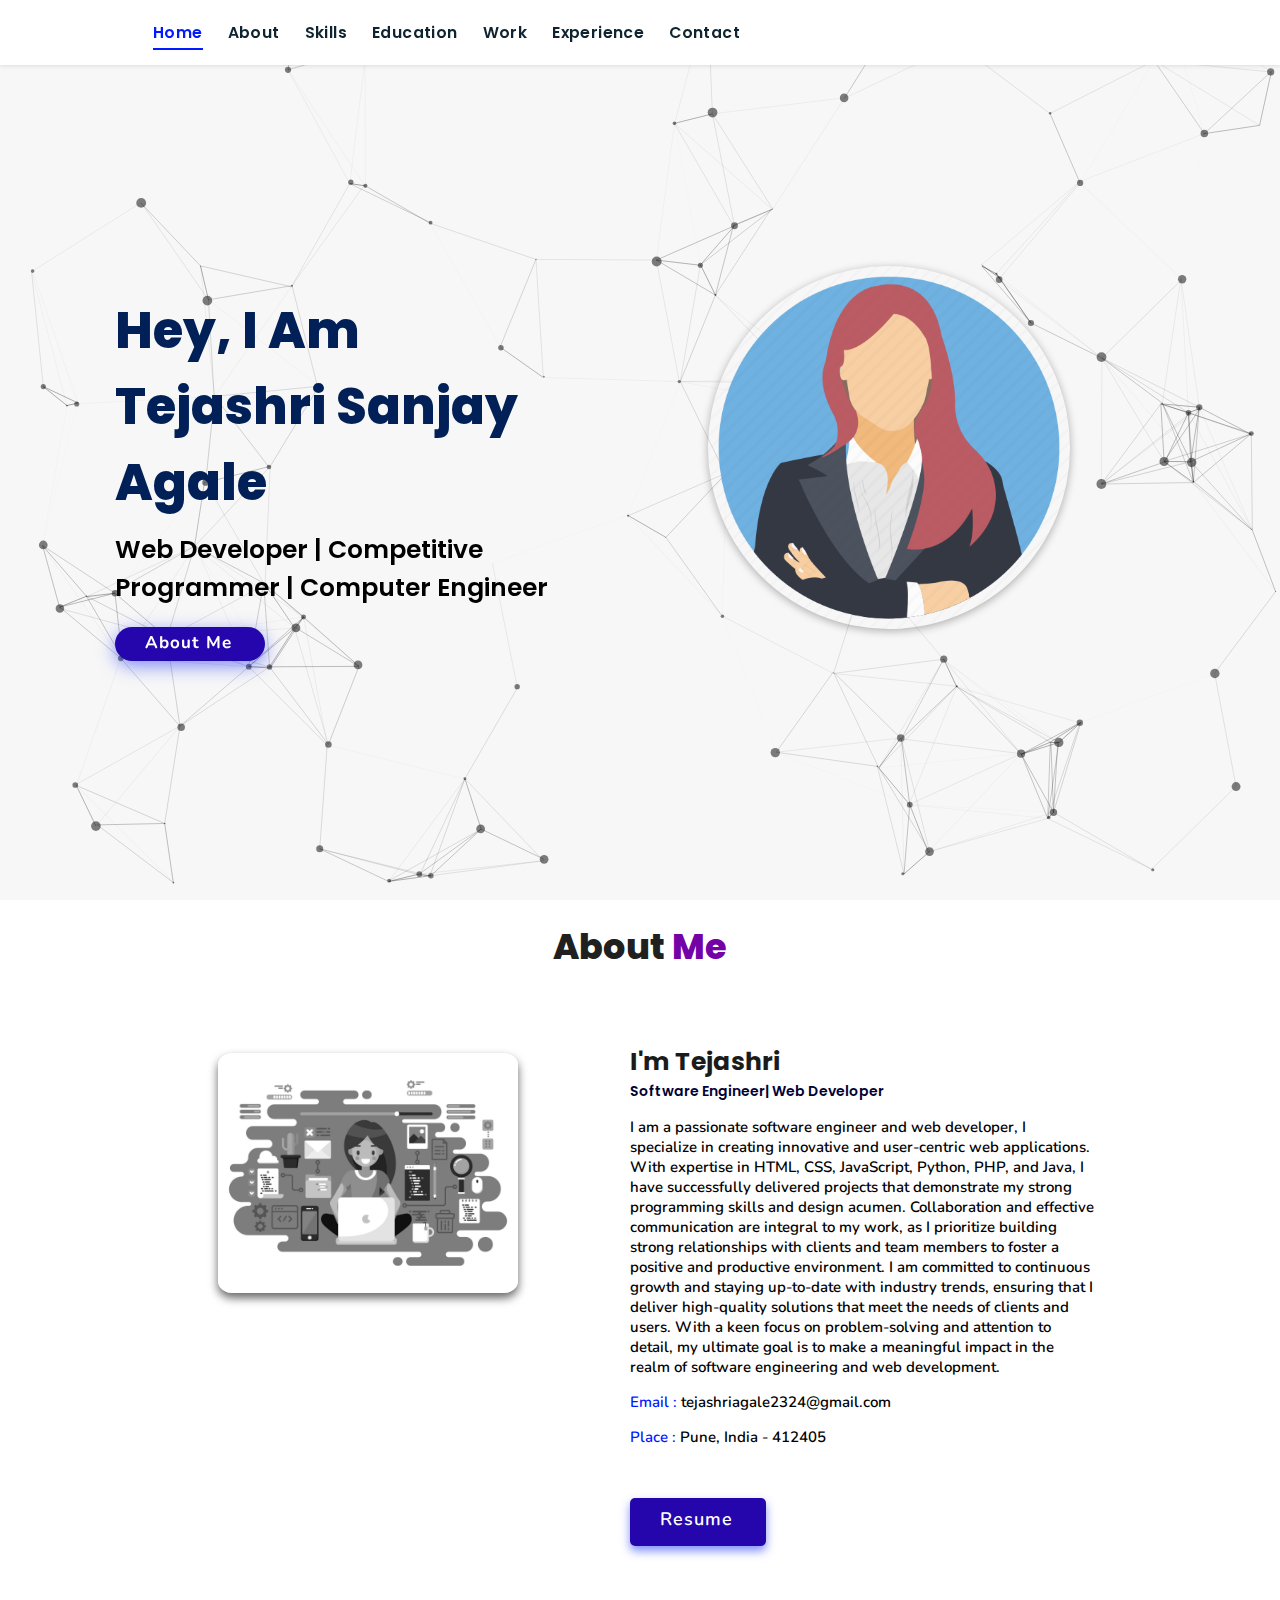
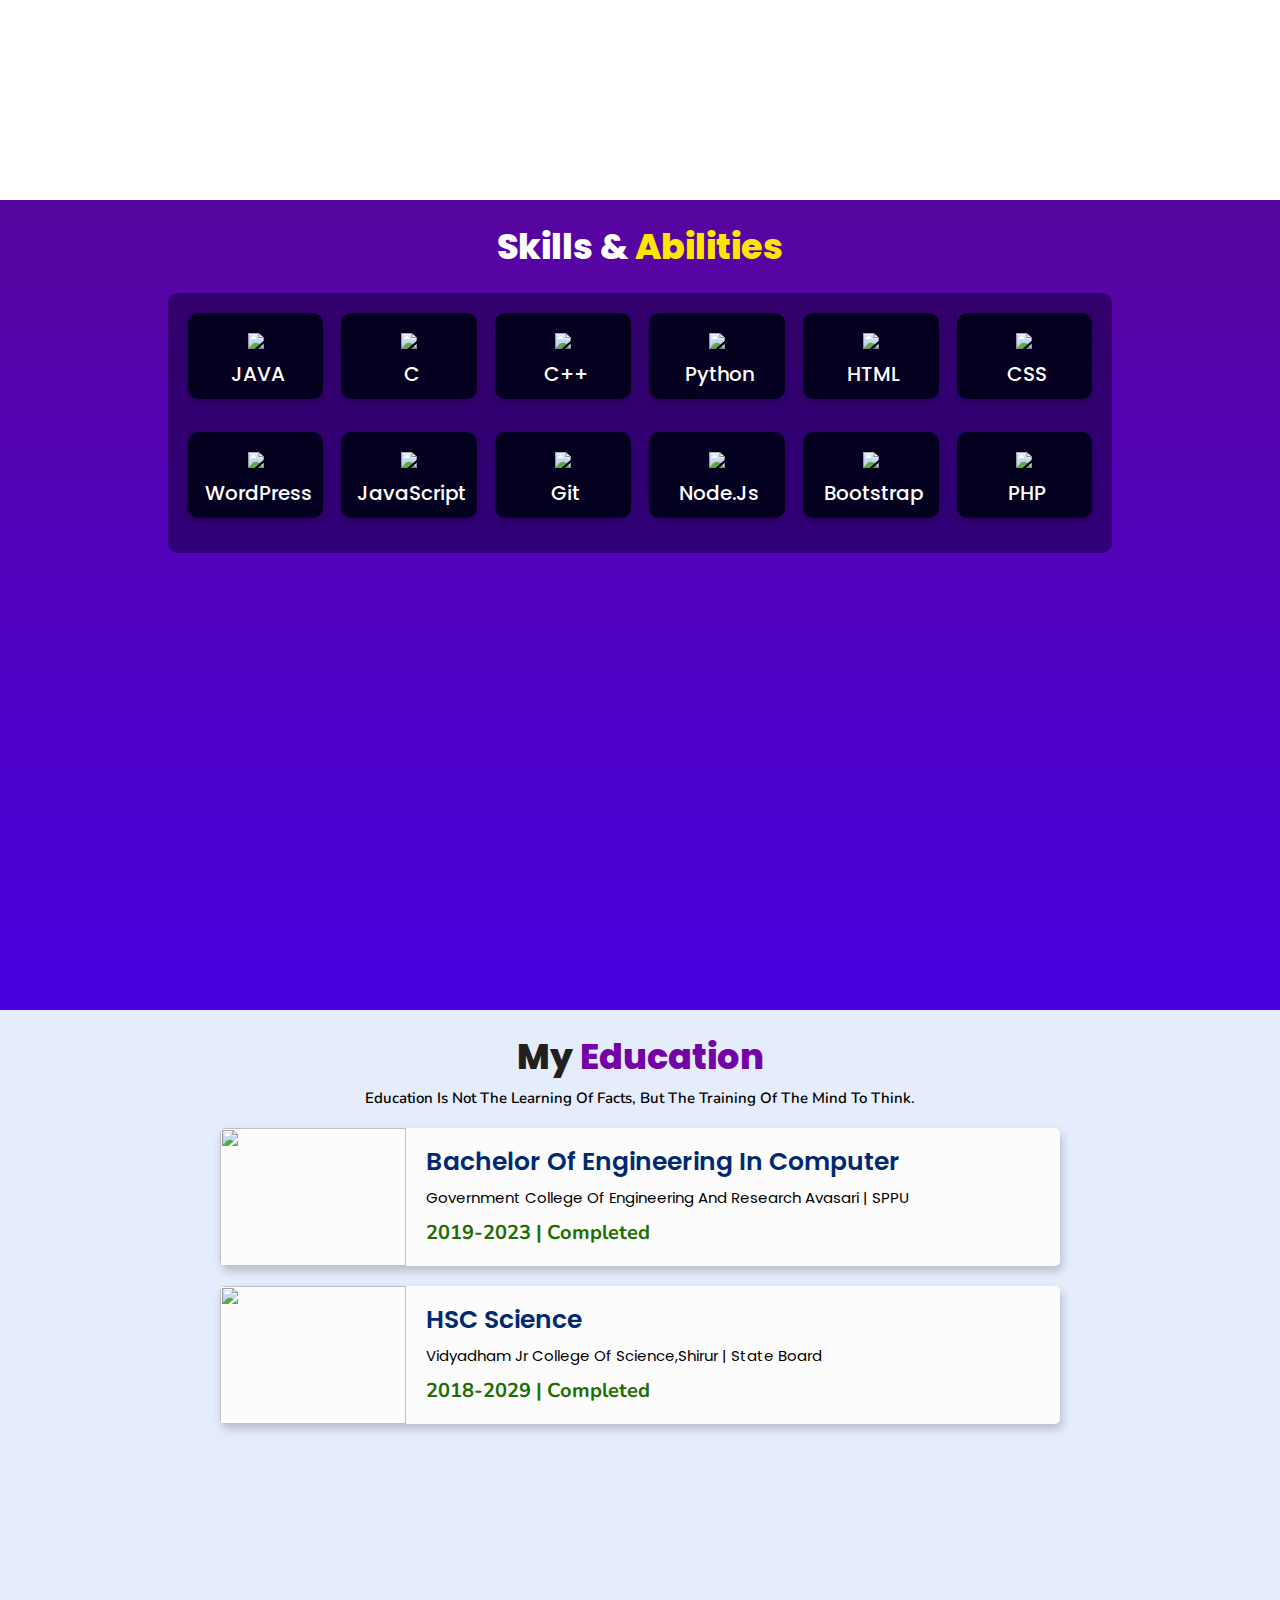
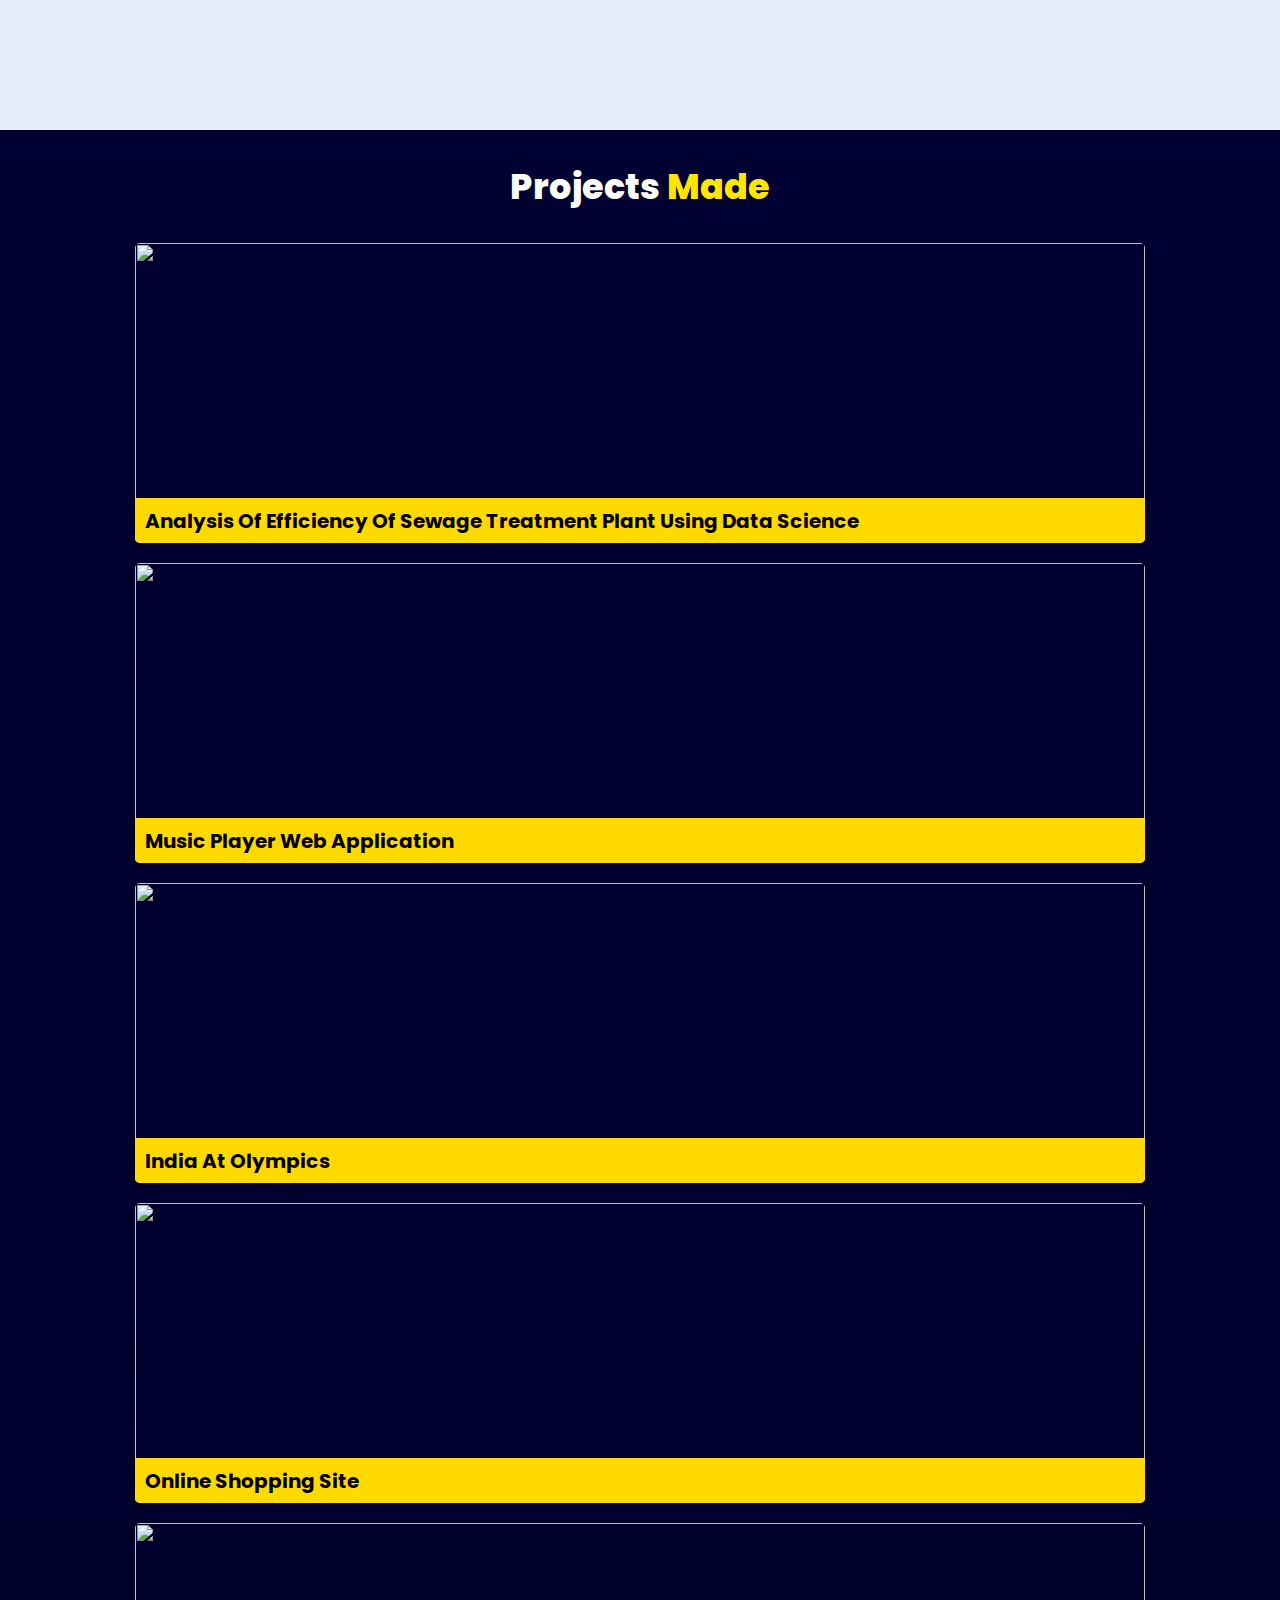
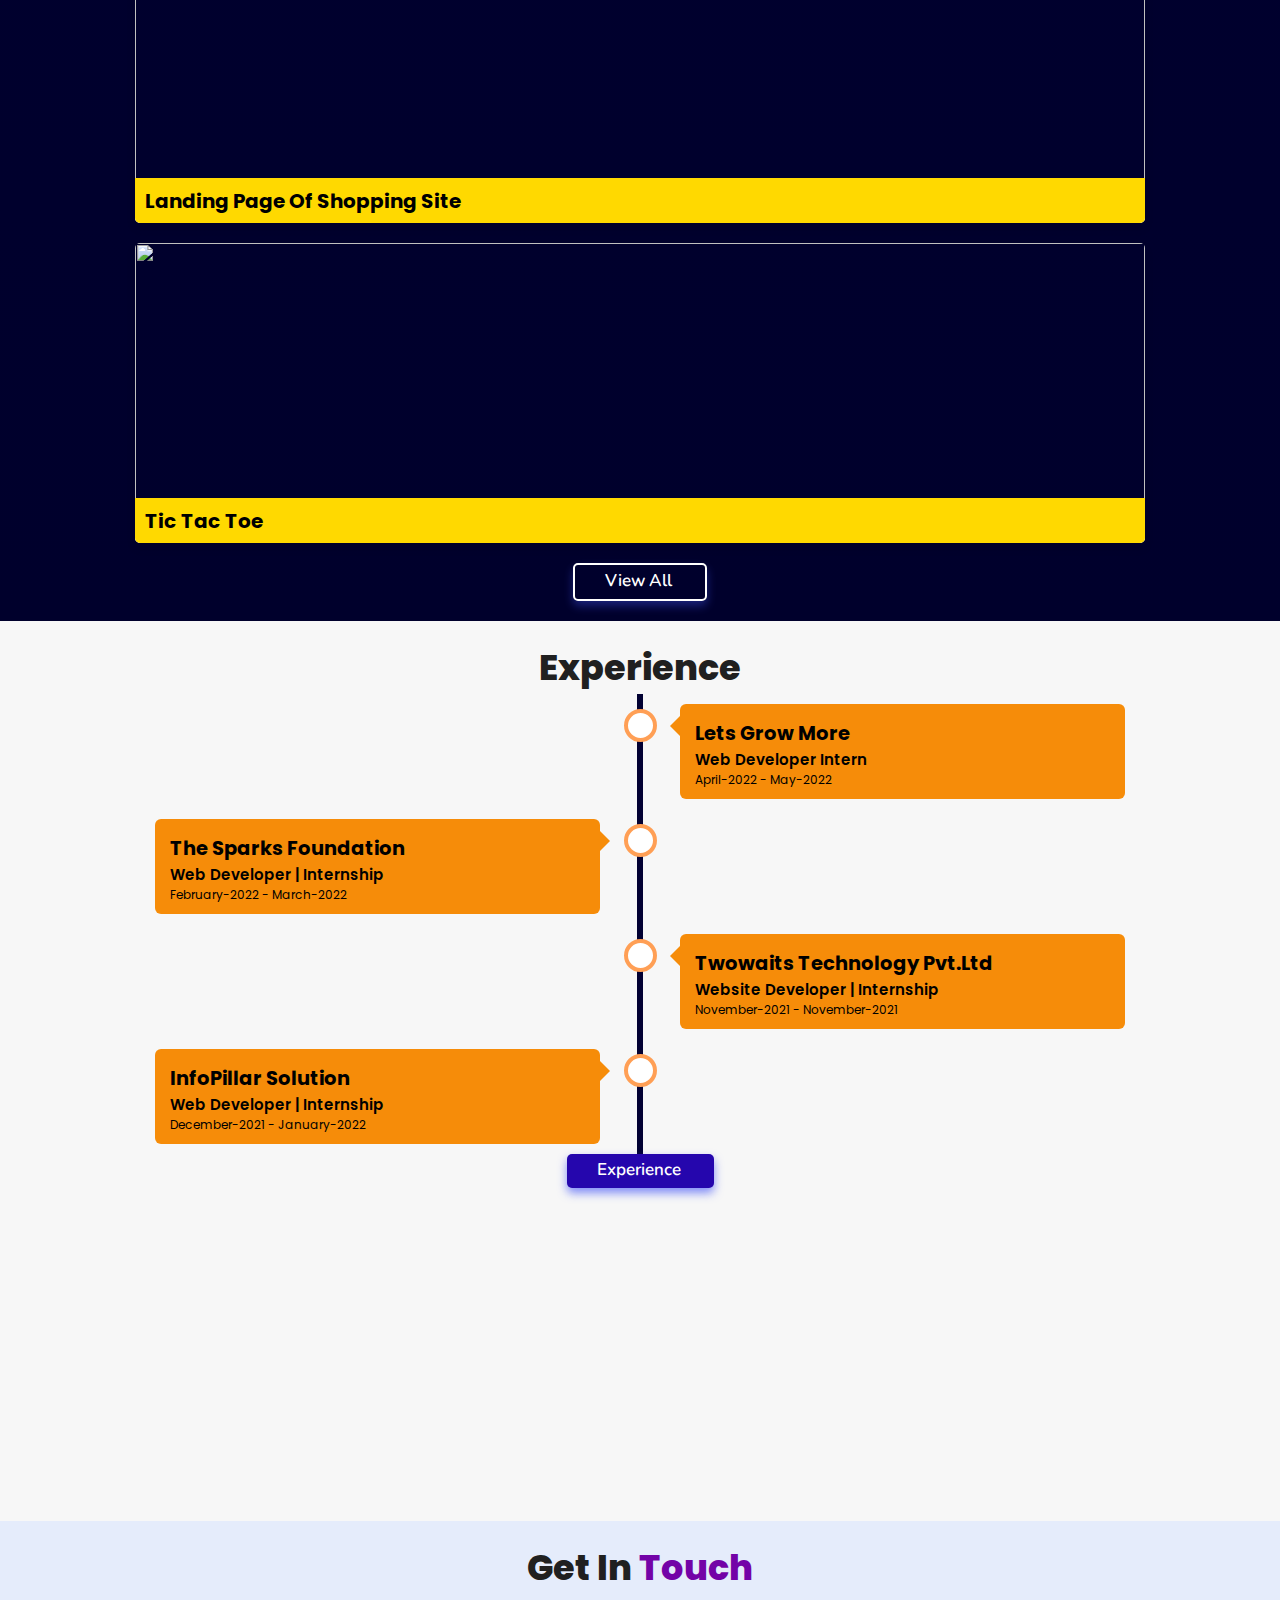
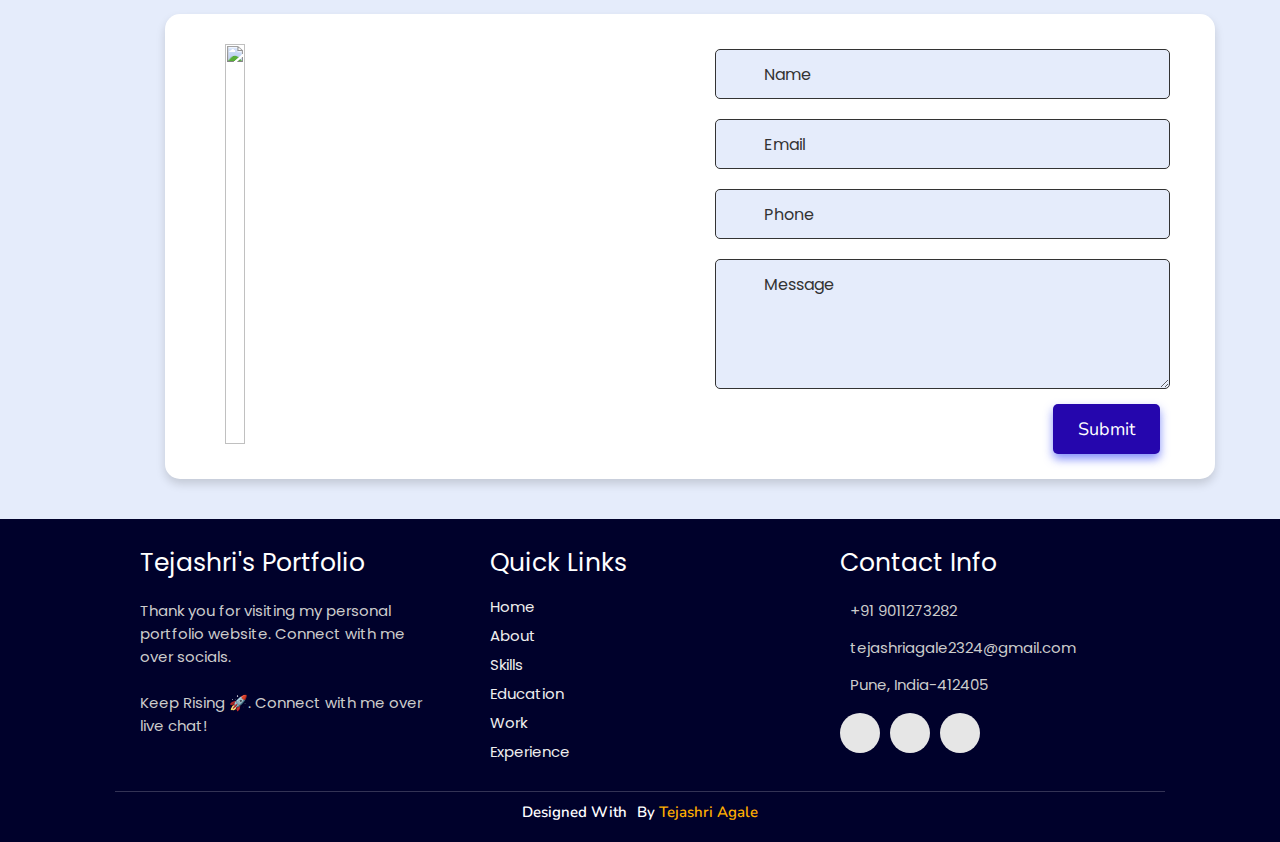
==== commit 5c382f64: "Update index.html" ====
--- a/Portfolio/index.html
+++ b/Portfolio/index.html
@@ -79,7 +79,7 @@
         </div>
         
         <div class="resumebtn">
-            <a href="https://drive.google.com/file/d/1EiVfkWmUukg3-1wNvngivh8pmgQcaEfN/view?usp=sharing" target="_blank" class="btn"><span>Resume</span>
+            <a href="https://drive.google.com/file/d/1U2iBic388_2PpSXMB3IR_ti17dA6Q27O/view?usp=sharing" target="_blank" class="btn"><span>Resume</span>
                 <i class="fas fa-chevron-right"></i>
             </a>
         </div>
